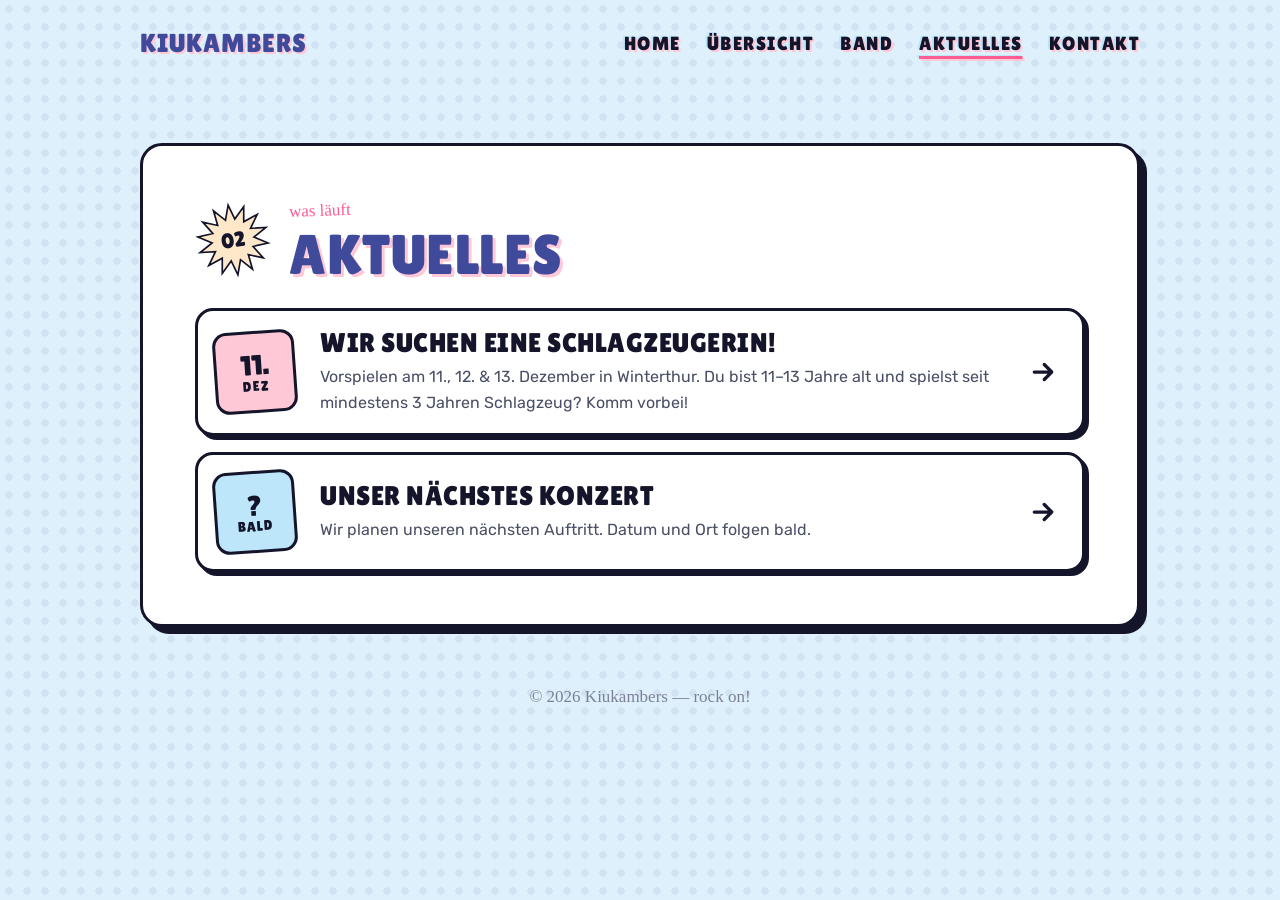
==== aktuelles.html @ fff4f890 "Mobile Optimierung: Burger-Menü, Startseite, News-Layout" ====
<!DOCTYPE html>
<html lang="de">
<head>
  <meta charset="UTF-8" />
  <meta name="viewport" content="width=device-width, initial-scale=1.0" />
  <title>Aktuelles — Kiukambers</title>
  <meta name="description" content="Die Kiukambers: Toni (E-Bass), Una (E-Gitarre), Marta (Akkordeon) und Sina (Cello). Konzerte, News und aktuell: wir suchen eine Schlagzeugerin!" />

  <link rel="preconnect" href="https://fonts.googleapis.com" />
  <link rel="preconnect" href="https://fonts.gstatic.com" crossorigin />
  <link href="https://fonts.googleapis.com/css2?family=Lilita+One&family=Permanent+Marker&family=Rubik:wght@400;500;600&display=swap" rel="stylesheet" />

  <link rel="stylesheet" href="style.css" />
</head>
<body>

  <!-- icons + Flyer-Stern -->
  <svg width="0" height="0" style="position:absolute" aria-hidden="true">
    <symbol id="i-arrow" viewBox="0 0 24 24"><path d="M5 12h14M13 6l6 6-6 6" /></symbol>
    <symbol id="i-chat" viewBox="0 0 24 24"><path d="M7.9 20A9 9 0 1 0 4 16.1L2 22Z" /></symbol>
    <polygon id="burst" points="50,0 56.7,20.8 71.7,5 68.7,26.5 89.1,18.8 77,37 98.7,38.9 80,50 98.7,61.1 77,63 89.1,81.2 68.7,73.5 71.7,95 56.7,79.2 50,100 43.3,79.2 28.3,95 31.3,73.5 10.9,81.2 23,63 1.3,61.1 20,50 1.3,38.9 23,37 10.9,18.8 31.3,26.5 28.3,5 43.3,20.8" />
  </svg>

  <header class="wrap header">
    <a class="brand" href="index.html">Kiukambers</a>
    <button class="menu-btn" type="button" aria-label="Menü öffnen" aria-expanded="false"><span></span><span></span><span></span></button>
    <ul class="nav">
      <li><a href="index.html">Home</a></li>
      <li><a href="uebersicht.html">Übersicht</a></li>
      <li><a href="band.html">Band</a></li>
      <li><a href="aktuelles.html" aria-current="page">Aktuelles</a></li>
      <li><a href="kontakt.html">Kontakt</a></li>
    </ul>
  </header>

  <main class="wrap sections">

    <!-- ============ AKTUELLES ============ -->
    <section class="panel" id="aktuelles">
      <div class="panel-head">
        <svg class="burst burst-cream" viewBox="-4 -4 108 108" aria-hidden="true"><use href="#burst" /><text x="50" y="51">02</text></svg>
        <div>
          <span class="kicker">was läuft</span>
          <h2>Aktuelles</h2>
        </div>
      </div>
      <ul class="news">
        <li>
          <a href="aktuelles/schlagzeugerin.html">
            <div class="date bg-pink"><b>11.</b><span>Dez</span></div>
            <div class="news-body">
              <h3>Wir suchen eine Schlagzeugerin!</h3>
              <p>Vorspielen am 11., 12. &amp; 13. Dezember in Winterthur. Du bist 11–13 Jahre alt und spielst seit mindestens 3 Jahren Schlagzeug? Komm vorbei!</p>
            </div>
            <svg class="ico arrow"><use href="#i-arrow" /></svg>
          </a>
        </li>
        <!-- PLATZHALTER: Beispiel-Eintrag für ein Konzert -->
        <li>
          <a href="aktuelles/naechstes-konzert.html">
            <div class="date bg-sky"><b>?</b><span>Bald</span></div>
            <div class="news-body">
              <h3>Unser nächstes Konzert</h3>
              <p>Wir planen unseren nächsten Auftritt. Datum und Ort folgen bald.</p>
            </div>
            <svg class="ico arrow"><use href="#i-arrow" /></svg>
          </a>
        </li>
      </ul>
    </section>

  </main>

  <footer class="wrap footer">© 2026 Kiukambers — rock on!</footer>

  <script src="script.js"></script>
</body>
</html>
---- style.css ----
/* ============================================================
   Kiukambers — Band-Website
   Rock/Punk-Look: dunkler Kopfbereich mit Bandfoto, Sticker-Titel,
   dicke Konturen + harte Schatten wie auf dem Flyer.
   ============================================================ */

:root {
  /* Flyer-Farben */
  --sky:    #BDE6FB;
  --indigo: #3F4A9B;
  --pink:   #FFC8D6;
  --hot:    #FF5C93;
  --cream:  #FFE7C9;
  --ink:    #14152B;

  --bg:     #DDF0FB;
  --panel:  #FFFFFF;
  --text:   #14152B;
  --text-2: #4A4F66;
  --text-3: #7C8197;

  --radius: 22px;
  --border: 3px solid var(--ink);
  --shadow: 7px 7px 0 var(--ink);
  --font-display: 'Lilita One', system-ui, sans-serif;
  --font-hand:    'Permanent Marker', cursive;
  --font-body:    'Rubik', system-ui, sans-serif;
}

* { box-sizing: border-box; margin: 0; padding: 0; }

html { scroll-behavior: smooth; overflow-x: clip; }

body {
  font-family: var(--font-body);
  color: var(--text);
  background:
    radial-gradient(circle, rgba(63, 74, 155, 0.08) 28%, transparent 30%) 0 0 / 18px 18px,
    var(--bg);
  line-height: 1.65;
  overflow-x: clip;
}

a { color: var(--indigo); }
img { display: block; max-width: 100%; }

.wrap {
  width: 100%;
  max-width: 1040px;
  margin: 0 auto;
  padding: 0 20px;
}

.ico {
  width: 1.1em;
  height: 1.1em;
  flex-shrink: 0;
  fill: none;
  stroke: currentColor;
  stroke-width: 2;
  stroke-linecap: round;
  stroke-linejoin: round;
}

/* ============================================================
   HEADER (Navigation)
   ============================================================ */
.header {
  position: relative;
  z-index: 2;
  display: flex;
  align-items: center;
  justify-content: space-between;
  gap: 16px;
  padding-top: 22px;
  padding-bottom: 22px;
}
.brand {
  font-family: var(--font-display);
  font-size: 26px;
  text-transform: uppercase;
  letter-spacing: 1px;
  color: var(--indigo);
  text-decoration: none;
  text-shadow: 2px 2px 0 var(--pink);
}
.nav {
  display: flex;
  flex-wrap: wrap;
  gap: 6px clamp(12px, 2.6vw, 26px);
  list-style: none;
}
.nav a {
  display: block;
  font-family: var(--font-display);
  font-size: 19px;
  letter-spacing: 1.5px;
  text-transform: uppercase;
  color: var(--ink);
  text-decoration: none;
  text-shadow: 2px 2px 0 var(--pink), -2px -1px 0 var(--sky);
}
.nav a:hover { animation: glitch 0.3s steps(2) infinite; }

/* Burger-Knopf (nur Handy) */
.menu-btn {
  display: none;
  flex-direction: column;
  justify-content: center;
  align-items: center;
  gap: 5px;
  width: 48px;
  height: 48px;
  flex-shrink: 0;
  border: var(--border);
  border-radius: 14px;
  background: var(--cream);
  box-shadow: 3px 3px 0 var(--ink);
  cursor: pointer;
}
.menu-btn span {
  display: block;
  width: 22px;
  height: 3px;
  border-radius: 3px;
  background: var(--ink);
  transition: transform 0.2s ease, opacity 0.2s ease;
}
.menu-btn.open span:nth-child(1) { transform: translateY(8px) rotate(45deg); }
.menu-btn.open span:nth-child(2) { opacity: 0; }
.menu-btn.open span:nth-child(3) { transform: translateY(-8px) rotate(-45deg); }
.nav a[aria-current="page"] {
  text-decoration: underline;
  text-decoration-thickness: 3px;
  text-underline-offset: 6px;
  text-decoration-color: var(--hot);
}

@keyframes glitch {
  0%   { transform: translate(0, 0) rotate(0); }
  25%  { transform: translate(-2px, 1px) rotate(-2deg); }
  50%  { transform: translate(2px, -1px) rotate(2deg); }
  75%  { transform: translate(-1px, -1px) rotate(-1deg); }
  100% { transform: translate(1px, 1px) rotate(1deg); }
}

/* ============================================================
   HERO mit Bandfoto
   Foto: img/band.jpg — fehlt es, erscheint der dunkle Verlauf.
   ============================================================ */
.hero {
  position: relative;
  overflow: hidden;
  min-height: min(88vh, 780px);
  display: flex;
  flex-direction: column;
  color: #fff;
  background:
    linear-gradient(180deg, rgba(20, 21, 43, 0.3) 0%, rgba(20, 21, 43, 0) 25%, rgba(20, 21, 43, 0) 60%, rgba(20, 21, 43, 0.5) 100%),
    url("img/band.jpg") center / cover no-repeat,
    radial-gradient(ellipse at 70% 20%, #5B3E9E 0%, transparent 55%),
    linear-gradient(160deg, #2A3170, var(--ink));
}
/* Startseite: Titelbild füllt den ganzen Bildschirm */
.hero-full { min-height: 100vh; min-height: 100svh; }
/* Titel unten, damit die Gesichter auf dem Bandfoto frei bleiben */
.hero-full .hero-content { margin: auto auto 0; padding-bottom: clamp(28px, 5vh, 56px); }
.hero-full .hero-lead { margin-top: 16px; max-width: none; }
.hero-full .btn { margin-top: 22px; }
.hero .btn { margin-top: 36px; }

.hero .brand { color: #fff; text-shadow: 2px 2px 0 var(--hot); }
.hero .nav a { color: #fff; text-shadow: 2px 2px 0 var(--hot), -2px -1px 0 #3EC6FF; }

.hero-content {
  position: relative;
  margin: auto;
  padding-top: 32px;
  padding-bottom: 72px;
  text-align: center;
}

/* Titel aus einzelnen Buchstaben-Stickern */
.ransom {
  display: flex;
  justify-content: center;
  gap: clamp(2px, 0.6vw, 8px);
  font-family: var(--font-display);
  font-weight: 400;
  text-transform: uppercase;
  font-size: clamp(26px, 8.2vw, 96px);
  line-height: 1;
}
.ransom span {
  --r: 0deg;
  --d: 1;
  display: inline-block;
  padding: 0.04em 0.12em 0.02em;
  border: 3px solid var(--ink);
  border-radius: 6px;
  color: var(--ink);
  background: var(--cream);
  box-shadow: 4px 5px 0 var(--ink);
  transform:
    translate(calc(var(--mx, 0) * var(--d) * 16px), calc(var(--my, 0) * var(--d) * 12px))
    rotate(var(--r));
  transition: transform 0.25s ease-out;
}
.ransom span:nth-child(1)  { --r: -7deg; --d: 1.2; background: var(--pink); }
.ransom span:nth-child(2)  { --r:  4deg; --d: 0.6; background: #fff; font-size: 0.86em; align-self: flex-end; }
.ransom span:nth-child(3)  { --r: -3deg; --d: 1.5; background: var(--sky); }
.ransom span:nth-child(4)  { --r:  8deg; --d: 0.8; background: var(--hot); color: #fff; }
.ransom span:nth-child(5)  { --r: -5deg; --d: 1.3; background: var(--cream); font-size: 1.1em; }
.ransom span:nth-child(6)  { --r:  3deg; --d: 0.7; background: var(--indigo); color: #fff; }
.ransom span:nth-child(7)  { --r: -8deg; --d: 1.4; background: #fff; font-size: 0.9em; align-self: flex-start; }
.ransom span:nth-child(8)  { --r:  6deg; --d: 0.9; background: var(--pink); }
.ransom span:nth-child(9)  { --r: -2deg; --d: 1.1; background: var(--sky); font-size: 1.05em; }
.ransom span:nth-child(10) { --r:  7deg; --d: 1.6; background: var(--cream); }

.hero-lead {
  margin: 28px auto 0;
  max-width: 30ch;
  font-family: var(--font-hand);
  font-size: clamp(20px, 3vw, 28px);
  line-height: 1.35;
  color: #fff;
  transform: rotate(-2deg);
  text-shadow: 0 2px 14px rgba(20, 21, 43, 0.6);
}

.pills {
  display: flex;
  flex-wrap: wrap;
  justify-content: center;
  gap: 12px;
  margin-top: 28px;
  list-style: none;
}
.pill {
  padding: 6px 18px;
  border: var(--border);
  border-radius: 999px;
  font-weight: 600;
  font-size: 16px;
  color: var(--ink);
  box-shadow: 3px 3px 0 var(--ink);
}
.pill:nth-child(odd)  { transform: rotate(-3deg); }
.pill:nth-child(even) { transform: rotate(2deg); }
.bg-pink   { background: var(--pink); }
.bg-cream  { background: var(--cream); }
.bg-sky    { background: var(--sky); }
.bg-hot    { background: var(--hot); color: #fff; }
.bg-indigo { background: var(--indigo); color: #fff; }

/* ============================================================
   ABSCHNITTE
   ============================================================ */
.sections {
  display: flex;
  flex-direction: column;
  gap: 40px;
  padding-top: 56px;
  padding-bottom: 48px;
}
.panel {
  background: var(--panel);
  border: var(--border);
  border-radius: var(--radius);
  box-shadow: var(--shadow);
  padding: clamp(26px, 5vw, 52px);
}

.panel-head {
  display: flex;
  align-items: center;
  gap: 18px;
  margin-bottom: 26px;
}
/* Nummer im Flyer-Stern */
.burst {
  flex-shrink: 0;
  width: 76px;
  height: 76px;
  transform: rotate(-8deg);
}
.burst use { stroke: var(--ink); stroke-width: 2.4; stroke-linejoin: miter; }
.burst text {
  font-family: var(--font-display);
  font-size: 30px;
  fill: var(--ink);
  text-anchor: middle;
  dominant-baseline: central;
}
.burst-pink  use { fill: var(--pink); }
.burst-cream use { fill: var(--cream); }
.burst-sky   use { fill: var(--sky); }

.kicker {
  display: block;
  font-family: var(--font-hand);
  font-size: 17px;
  color: var(--hot);
  transform: rotate(-2deg);
  transform-origin: left;
}
h2 {
  font-family: var(--font-display);
  font-weight: 400;
  text-transform: uppercase;
  color: var(--indigo);
  font-size: clamp(36px, 6vw, 56px);
  line-height: 1;
  letter-spacing: 0.5px;
  text-shadow: 3px 3px 0 var(--pink);
}
p { color: var(--text-2); font-size: 18px; }
h1, h2, h3 { overflow-wrap: break-word; hyphens: auto; }
p + p { margin-top: 14px; }
.text { max-width: 640px; }

/* ---------- band members ---------- */
.members {
  display: grid;
  grid-template-columns: repeat(4, 1fr);
  gap: 20px;
}
.text + .members { margin-top: 34px; }
.member {
  padding: 22px 18px;
  border: var(--border);
  border-radius: 18px;
  box-shadow: 5px 5px 0 var(--ink);
  transition: transform 0.2s ease, box-shadow 0.2s ease;
}
.member:nth-child(1) { background: var(--sky);   transform: rotate(-1.5deg); }
.member:nth-child(2) { background: var(--pink);  transform: rotate(1deg); }
.member:nth-child(3) { background: var(--cream); transform: rotate(-1deg); }
.member:nth-child(4) { background: var(--sky);   transform: rotate(1.5deg); }
.member:hover { transform: rotate(0) translateY(-6px); box-shadow: 8px 10px 0 var(--ink); }
.avatar {
  width: 104px;
  height: 104px;
  border-radius: 50%;
  border: var(--border);
  display: grid;
  place-items: center;
  font-family: var(--font-display);
  font-size: 38px;
  color: var(--ink);
  background: #fff;
  margin-bottom: 14px;
}
.avatar { overflow: hidden; }
.avatar img { width: 100%; height: 100%; object-fit: cover; }
.member h3 {
  font-family: var(--font-display);
  font-weight: 400;
  text-transform: uppercase;
  font-size: 26px;
  line-height: 1.1;
  letter-spacing: 0.5px;
}
.member .instrument {
  display: inline-block;
  margin: 4px 0 10px;
  padding: 1px 10px;
  border-radius: 999px;
  background: var(--ink);
  color: #fff;
  font-size: 13px;
  font-weight: 600;
  letter-spacing: 1px;
  text-transform: uppercase;
}
.member p { font-size: 15px; color: var(--ink); }

/* ---------- Band-Vorschau (Übersicht) ---------- */
.lineup {
  display: flex;
  flex-wrap: wrap;
  gap: 24px 32px;
  list-style: none;
}
.lineup li {
  display: flex;
  flex-direction: column;
  align-items: center;
  font-family: var(--font-display);
  font-size: 22px;
  text-transform: uppercase;
  line-height: 1.1;
}
.lineup small {
  font-family: var(--font-body);
  font-size: 13px;
  font-weight: 600;
  letter-spacing: 1px;
  color: var(--text-3);
}
.lineup .avatar { margin-bottom: 10px; transition: transform 0.2s ease; }
.lineup li:nth-child(1) .avatar { background: var(--sky); }
.lineup li:nth-child(2) .avatar { background: var(--pink); }
.lineup li:nth-child(3) .avatar { background: var(--cream); }
.lineup li:nth-child(4) .avatar { background: var(--hot); color: #fff; }
.lineup li:nth-child(odd) .avatar  { transform: rotate(-6deg); }
.lineup li:nth-child(even) .avatar { transform: rotate(5deg); }

/* ---------- news list ---------- */
.news {
  list-style: none;
  display: flex;
  flex-direction: column;
  gap: 16px;
}
.news a {
  display: flex;
  align-items: center;
  gap: clamp(16px, 3vw, 24px);
  padding: 16px;
  border: var(--border);
  border-radius: 18px;
  background: #fff;
  box-shadow: 4px 4px 0 var(--ink);
  color: inherit;
  text-decoration: none;
  transition: transform 0.15s ease, box-shadow 0.15s ease, background-color 0.15s ease;
}
.date {
  flex-shrink: 0;
  width: 82px;
  height: 82px;
  border: var(--border);
  border-radius: 14px;
  display: grid;
  place-content: center;
  text-align: center;
  font-family: var(--font-display);
  text-transform: uppercase;
  color: var(--ink);
  line-height: 1;
  transform: rotate(-4deg);
  transition: transform 0.2s ease;
}
.date b { display: block; font-weight: 400; font-size: 28px; }
.date span { font-size: 14px; letter-spacing: 1px; }
.news-body { flex: 1; min-width: 0; }
.news h3 {
  font-family: var(--font-display);
  font-weight: 400;
  text-transform: uppercase;
  font-size: clamp(21px, 3vw, 27px);
  line-height: 1.15;
  letter-spacing: 0.5px;
  margin-bottom: 6px;
}
.news p { font-size: 16px; }
.news .arrow {
  flex-shrink: 0;
  width: 30px;
  height: 30px;
  margin-right: 8px;
  stroke-width: 2.6;
  transition: transform 0.2s ease;
}
.news a:hover { transform: translate(-3px, -3px); box-shadow: 8px 8px 0 var(--ink); background: #FFF6F9; }
.news a:hover .date { transform: rotate(5deg) scale(1.06); }
.news a:hover .arrow { transform: translateX(5px); }

/* ---------- buttons ---------- */
.btn {
  display: inline-flex;
  align-items: center;
  gap: 10px;
  margin-top: 26px;
  padding: 14px 26px;
  border: var(--border);
  border-radius: 999px;
  background: var(--hot);
  color: #fff;
  font-family: var(--font-display);
  font-size: 20px;
  letter-spacing: 1px;
  text-transform: uppercase;
  text-decoration: none;
  box-shadow: 5px 5px 0 var(--ink);
  transition: transform 0.12s ease, box-shadow 0.12s ease;
}
.btn:hover  { transform: translate(-2px, -2px); box-shadow: 7px 7px 0 var(--ink); }
.btn:active { transform: translate(4px, 4px);   box-shadow: 1px 1px 0 var(--ink); }

/* ============================================================
   ARTICLE (Detailseiten)
   ============================================================ */
.article { padding-top: 8px; }
.back {
  display: inline-flex;
  align-items: center;
  gap: 6px;
  font-weight: 600;
  text-decoration: none;
  margin-bottom: 18px;
}
.back:hover { text-decoration: underline; }
.article h1 {
  font-family: var(--font-display);
  font-weight: 400;
  text-transform: uppercase;
  color: var(--indigo);
  font-size: clamp(38px, 7vw, 70px);
  line-height: 0.95;
  margin: 8px 0 22px;
  text-shadow: 4px 4px 0 var(--pink);
}
.article .panel > p,
.article .panel > ul { max-width: 680px; }
.article h2 { font-size: clamp(28px, 4vw, 36px); margin-bottom: 16px; }
.article ul { padding-left: 22px; }
.article li { font-size: 18px; color: var(--text-2); }
.article li + li { margin-top: 6px; }
.article ul + p { margin-top: 20px; }
.article strong { color: var(--text); font-weight: 600; }

.facts {
  display: grid;
  grid-template-columns: repeat(3, 1fr);
  gap: 18px;
}
.fact {
  border: var(--border);
  border-radius: 18px;
  padding: 20px;
  box-shadow: 5px 5px 0 var(--ink);
}
.fact:nth-child(1) { transform: rotate(-1deg); }
.fact:nth-child(2) { transform: rotate(1deg); }
.fact:nth-child(3) { transform: rotate(-0.5deg); }
.fact h3 {
  font-family: var(--font-display);
  font-weight: 400;
  text-transform: uppercase;
  color: var(--indigo);
  font-size: 28px;
  line-height: 1.1;
  margin-bottom: 6px;
}
.fact p { color: var(--ink); font-size: 16px; }
.fact a { font-weight: 600; }

.flyer {
  display: block;
  max-width: 380px;
  border: var(--border);
  border-radius: 16px;
  overflow: hidden;
  box-shadow: var(--shadow);
  transform: rotate(-2deg);
  transition: transform 0.2s ease;
}
.flyer:hover { transform: rotate(0) scale(1.02); }

/* ============================================================
   FOOTER
   ============================================================ */
.footer {
  padding-top: 8px;
  padding-bottom: 44px;
  text-align: center;
  font-family: var(--font-hand);
  font-size: 17px;
  color: var(--text-3);
}

/* ============================================================
   MAUSZEIGER WIE BEI OFFSPRING, IN NEONGRÜN (siehe script.js)
   ============================================================ */
.cursor-ring,
.cursor-dot {
  position: fixed;
  top: 0;
  left: 0;
  z-index: 99999;
  pointer-events: none;
  border-radius: 50%;
}
.cursor-ring {
  width: 8rem;
  height: 8rem;
}
.cursor-dot {
  width: 0.75rem;
  height: 0.75rem;
  background: #39FF14;
  box-shadow: 0 0 10px 2px rgba(57, 255, 20, 0.7);
}
.cur-hidden { visibility: hidden; }
@media (hover: none) {
  .cursor-ring, .cursor-dot { display: none; }
}

@media (prefers-reduced-motion: reduce) {
  .nav a:hover { animation: none; }
  .ransom span { transition: none; }
}

/* ============================================================
   RESPONSIVE
   ============================================================ */
@media (max-width: 860px) {
  .members { grid-template-columns: 1fr 1fr; }
  .facts { grid-template-columns: 1fr; }
}

@media (max-width: 720px) {
  /* Navigation als Burger-Menü */
  .header { flex-direction: row; align-items: center; padding-top: 14px; padding-bottom: 14px; }
  .menu-btn { display: flex; }
  .nav {
    display: none;
    position: absolute;
    top: calc(100% - 4px);
    right: 20px;
    left: 20px;
    flex-direction: column;
    gap: 0;
    padding: 8px;
    background: var(--panel);
    border: var(--border);
    border-radius: 18px;
    box-shadow: var(--shadow);
  }
  .nav.open { display: flex; }
  .nav a,
  .hero .nav a {
    padding: 12px 14px;
    border-radius: 12px;
    font-size: 22px;
    color: var(--ink);
    text-shadow: 2px 2px 0 var(--pink);
  }
  .nav a:hover { animation: none; background: var(--bg); }
  .nav a[aria-current="page"] { background: var(--pink); text-decoration: none; }
}

@media (max-width: 520px) {
  .hero { min-height: 560px; }
  .hero-content { padding-bottom: 56px; }
  .ransom span { border-width: 2px; box-shadow: 3px 3px 0 var(--ink); }
  .hero-lead { font-size: 19px; }

  /* Startseite: ganzes Bandfoto oben, Titel darunter */
  .hero-full {
    min-height: auto;
    background:
      linear-gradient(180deg, rgba(20, 21, 43, 0.45) 0%, rgba(20, 21, 43, 0) 80px,
                      rgba(20, 21, 43, 0) calc(66.7vw - 70px), var(--ink) 66.7vw),
      url("img/band.jpg") center top / 100% auto no-repeat,
      var(--ink);
  }
  .hero-full { min-height: 100vh; min-height: 100svh; }
  .hero-full .hero-content { margin: auto; padding-top: calc(66.7vw - 190px); padding-bottom: 40px; }

  .sections { gap: 28px; padding-top: 28px; }
  .panel { padding: 24px 18px; box-shadow: 5px 5px 0 var(--ink); }
  .panel-head { gap: 12px; margin-bottom: 20px; }
  .burst { width: 52px; height: 52px; }
  h2 { font-size: clamp(30px, 9vw, 40px); }
  .article h1 { font-size: clamp(30px, 9.5vw, 44px); }
  p, .article li { font-size: 17px; }

  .members { grid-template-columns: 1fr; }
  .member { display: grid; grid-template-columns: 72px 1fr; column-gap: 16px; align-content: start; padding: 18px; }
  .avatar { width: 72px; height: 72px; font-size: 30px; margin-bottom: 0; grid-row: span 3; }
  .member .instrument { justify-self: start; }
  .member:nth-child(n) { transform: none; }

  .lineup { display: grid; grid-template-columns: 1fr 1fr; gap: 18px 10px; }
  .lineup li { font-size: 18px; }
  .lineup small { font-size: 12px; }
  .lineup .avatar { width: 72px; height: 72px; }

  /* News: Datum oben, Text volle Breite */
  .news a { flex-direction: column; align-items: flex-start; gap: 12px; padding: 16px; }
  .date { width: auto; height: auto; padding: 6px 14px; display: flex; gap: 6px; align-items: baseline; }
  .date b { font-size: 22px; }
  .date span { font-size: 15px; }
  .news h3 { font-size: 22px; }
  .news .arrow { display: none; }

  .btn { width: 100%; justify-content: center; }
  .back { padding: 10px 0; margin-bottom: 8px; }
  .facts { gap: 14px; }
  .fact:nth-child(n) { transform: none; }
  .flyer { max-width: 100%; }
}
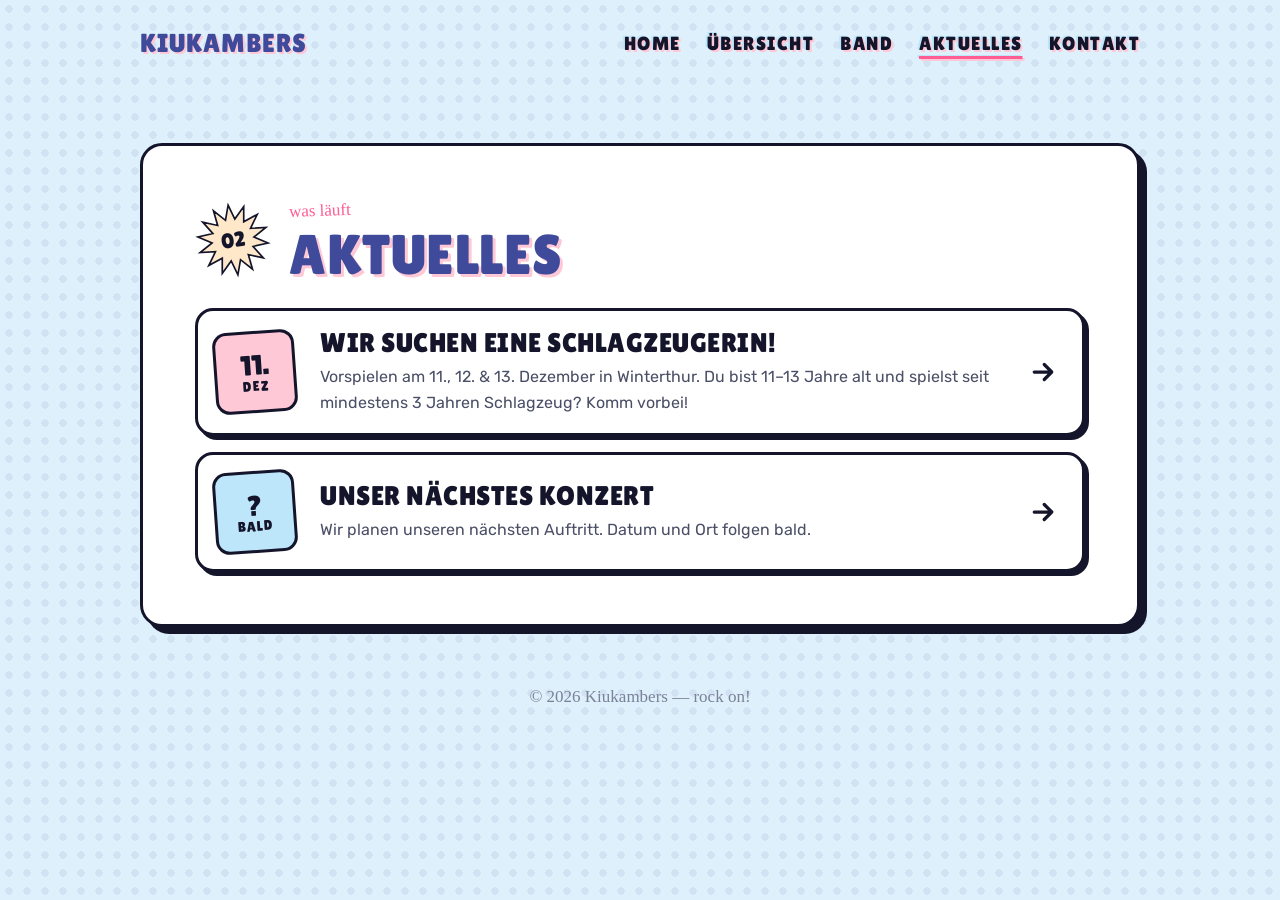
==== commit 28ac628a: "Neongrüner Blitz bei Klick auf Kiukambers" ====
--- a/aktuelles.html
+++ b/aktuelles.html
@@ -10,7 +10,7 @@
   <link rel="preconnect" href="https://fonts.gstatic.com" crossorigin />
   <link href="https://fonts.googleapis.com/css2?family=Lilita+One&family=Permanent+Marker&family=Rubik:wght@400;500;600&display=swap" rel="stylesheet" />
 
-  <link rel="stylesheet" href="style.css" />
+  <link rel="stylesheet" href="style.css?v=2" />
 </head>
 <body>
 
@@ -71,8 +71,8 @@
 
   </main>
 
-  <footer class="wrap footer">© 2026 Kiukambers — rock on!</footer>
+  <footer class="wrap footer">© 2026 <span class="zap">Kiukambers</span> — rock on!</footer>
 
-  <script src="script.js"></script>
+  <script src="script.js?v=2"></script>
 </body>
 </html>
--- a/style.css
+++ b/style.css
@@ -41,7 +41,7 @@
   overflow-x: clip;
 }
 
-a { color: var(--indigo); }
+a { color: var(--indigo); -webkit-tap-highlight-color: transparent; }
 img { display: block; max-width: 100%; }
 
 .wrap {
@@ -375,11 +375,11 @@
 }
 .member p { font-size: 15px; color: var(--ink); }
 
-/* ---------- Band-Vorschau (Übersicht) ---------- */
+/* ---------- Band-Vorschau (Übersicht): 4 grosse Kreise über die volle Breite ---------- */
 .lineup {
-  display: flex;
-  flex-wrap: wrap;
-  gap: 24px 32px;
+  display: grid;
+  grid-template-columns: repeat(4, 1fr);
+  gap: 20px;
   list-style: none;
 }
 .lineup li {
@@ -387,9 +387,10 @@
   flex-direction: column;
   align-items: center;
   font-family: var(--font-display);
-  font-size: 22px;
+  font-size: 26px;
   text-transform: uppercase;
   line-height: 1.1;
+  text-align: center;
 }
 .lineup small {
   font-family: var(--font-body);
@@ -398,13 +399,19 @@
   letter-spacing: 1px;
   color: var(--text-3);
 }
-.lineup .avatar { margin-bottom: 10px; transition: transform 0.2s ease; }
-.lineup li:nth-child(1) .avatar { background: var(--sky); }
-.lineup li:nth-child(2) .avatar { background: var(--pink); }
-.lineup li:nth-child(3) .avatar { background: var(--cream); }
-.lineup li:nth-child(4) .avatar { background: var(--hot); color: #fff; }
-.lineup li:nth-child(odd) .avatar  { transform: rotate(-6deg); }
-.lineup li:nth-child(even) .avatar { transform: rotate(5deg); }
+.lineup .avatar {
+  width: min(170px, 100%);
+  height: auto;
+  aspect-ratio: 1;
+  margin-bottom: 14px;
+  box-shadow: 5px 5px 0 var(--ink);
+  transition: transform 0.2s ease, box-shadow 0.2s ease;
+}
+.lineup li:nth-child(1) .avatar { background: var(--sky);   transform: rotate(-4deg); }
+.lineup li:nth-child(2) .avatar { background: var(--pink);  transform: rotate(3deg); }
+.lineup li:nth-child(3) .avatar { background: var(--cream); transform: rotate(-3deg); }
+.lineup li:nth-child(4) .avatar { background: var(--sky);   transform: rotate(4deg); }
+.lineup li:hover .avatar { transform: rotate(0) translateY(-6px); box-shadow: 7px 9px 0 var(--ink); }
 
 /* ---------- news list ---------- */
 .news {
@@ -598,9 +605,72 @@
   .cursor-ring, .cursor-dot { display: none; }
 }
 
+/* ============================================================
+   NEONGRÜNER BLITZ beim Klick auf den Titel (siehe script.js)
+   ============================================================ */
+.ransom, .zap { cursor: pointer; -webkit-tap-highlight-color: transparent; user-select: none; }
+.zap { display: inline-block; transition: color 0.15s ease, text-shadow 0.15s ease; }
+.zap:hover { color: #2BD40F; }
+.ransom:focus-visible { outline: 3px dashed #39FF14; outline-offset: 10px; border-radius: 12px; }
+
+.bolt {
+  position: fixed;
+  inset: 0;
+  width: 100vw;
+  height: 100vh;
+  z-index: 99998;
+  pointer-events: none;
+  animation: bolt 0.9s linear forwards;
+}
+.bolt path { fill: none; stroke-linecap: round; stroke-linejoin: round; }
+.bolt-glow   { stroke: rgba(57, 255, 20, 0.55); stroke-width: 40; filter: blur(14px); }
+.bolt-mid    { stroke: #39FF14; stroke-width: 12; filter: blur(2px); }
+.bolt-branch { stroke: #6BFF4A; stroke-width: 4; }
+.bolt-core   { stroke: #F4FFEE; stroke-width: 4.5; }
+@keyframes bolt {
+  0%   { opacity: 1; }
+  18%  { opacity: 0.3; }
+  26%  { opacity: 1; }
+  40%  { opacity: 0.5; }
+  48%  { opacity: 1; }
+  100% { opacity: 0; }
+}
+
+.bolt-flash {
+  position: fixed;
+  inset: 0;
+  z-index: 99997;
+  pointer-events: none;
+  background: radial-gradient(ellipse at center, rgba(57, 255, 20, 0.45), rgba(57, 255, 20, 0.15) 70%);
+  mix-blend-mode: screen;
+  animation: bolt-flash 0.8s ease-out forwards;
+}
+@keyframes bolt-flash {
+  0%   { opacity: 1; }
+  15%  { opacity: 0.2; }
+  25%  { opacity: 0.9; }
+  100% { opacity: 0; }
+}
+
+/* Schriftzug / Wort zuckt beim Einschlag */
+.brand.zapped, .zap.zapped { animation: zap 0.5s ease-out; }
+
+/* Sticker-Buchstaben zucken beim Einschlag */
+.ransom.zapped span { animation: zap 0.5s ease-out; }
+.ransom.zapped span:nth-child(odd)  { animation-delay: 0.02s; }
+.ransom.zapped span:nth-child(3n)   { animation-delay: 0.05s; }
+@keyframes zap {
+  0%   { translate: 0 0; filter: none; }
+  15%  { translate: 0 -14px; filter: drop-shadow(0 0 10px #39FF14) brightness(1.4); }
+  35%  { translate: -4px 4px; }
+  55%  { translate: 3px -3px; filter: drop-shadow(0 0 6px #39FF14); }
+  100% { translate: 0 0; filter: none; }
+}
+
 @media (prefers-reduced-motion: reduce) {
   .nav a:hover { animation: none; }
   .ransom span { transition: none; }
+  .zap { transition: none; }
 }
 
 /* ============================================================
@@ -608,6 +678,7 @@
    ============================================================ */
 @media (max-width: 860px) {
   .members { grid-template-columns: 1fr 1fr; }
+  .lineup { grid-template-columns: 1fr 1fr; }
   .facts { grid-template-columns: 1fr; }
 }
 
@@ -648,18 +719,6 @@
   .ransom span { border-width: 2px; box-shadow: 3px 3px 0 var(--ink); }
   .hero-lead { font-size: 19px; }
 
-  /* Startseite: ganzes Bandfoto oben, Titel darunter */
-  .hero-full {
-    min-height: auto;
-    background:
-      linear-gradient(180deg, rgba(20, 21, 43, 0.45) 0%, rgba(20, 21, 43, 0) 80px,
-                      rgba(20, 21, 43, 0) calc(66.7vw - 70px), var(--ink) 66.7vw),
-      url("img/band.jpg") center top / 100% auto no-repeat,
-      var(--ink);
-  }
-  .hero-full { min-height: 100vh; min-height: 100svh; }
-  .hero-full .hero-content { margin: auto; padding-top: calc(66.7vw - 190px); padding-bottom: 40px; }
-
   .sections { gap: 28px; padding-top: 28px; }
   .panel { padding: 24px 18px; box-shadow: 5px 5px 0 var(--ink); }
   .panel-head { gap: 12px; margin-bottom: 20px; }
@@ -674,10 +733,10 @@
   .member .instrument { justify-self: start; }
   .member:nth-child(n) { transform: none; }
 
-  .lineup { display: grid; grid-template-columns: 1fr 1fr; gap: 18px 10px; }
-  .lineup li { font-size: 18px; }
+  .lineup { gap: 22px 14px; }
+  .lineup li { font-size: 20px; }
   .lineup small { font-size: 12px; }
-  .lineup .avatar { width: 72px; height: 72px; }
+  .lineup .avatar { width: min(130px, 100%); margin-bottom: 10px; }
 
   /* News: Datum oben, Text volle Breite */
   .news a { flex-direction: column; align-items: flex-start; gap: 12px; padding: 16px; }
@@ -693,3 +752,37 @@
   .fact:nth-child(n) { transform: none; }
   .flyer { max-width: 100%; }
 }
+
+/* Hochformat (Handy, Tablet): ganzes Bandfoto mit allen Gesichtern zeigen */
+@media (max-width: 520px), (max-width: 1024px) and (orientation: portrait) {
+  /* Startseite: scharfes Bandfoto (alle Gesichter) unter der Kopfzeile,
+     dahinter dasselbe Foto unscharf über das ganze Display erweitert.
+     Kopfzeile = 76px hoch, Foto = volle Breite (Seitenverhältnis 3:2). */
+  .hero-full {
+    min-height: 100vh;
+    min-height: 100svh;
+    background: var(--ink);
+    isolation: isolate;
+  }
+  .hero-full::before {
+    content: "";
+    position: absolute;
+    inset: -40px;
+    z-index: -2;
+    background: url("img/band.jpg") center / cover no-repeat;
+    filter: blur(22px) brightness(0.6) saturate(1.2);
+  }
+  .hero-full::after {
+    content: "";
+    position: absolute;
+    top: 76px;
+    left: 0;
+    right: 0;
+    aspect-ratio: 3 / 2;
+    z-index: -1;
+    background: url("img/band.jpg") center / cover no-repeat;
+    -webkit-mask-image: linear-gradient(180deg, transparent 0, #000 28px, #000 calc(100% - 70px), transparent);
+            mask-image: linear-gradient(180deg, transparent 0, #000 28px, #000 calc(100% - 70px), transparent);
+  }
+  .hero-full .hero-content { margin: auto; padding-top: calc(66.7vw - 100px); padding-bottom: 40px; }
+}
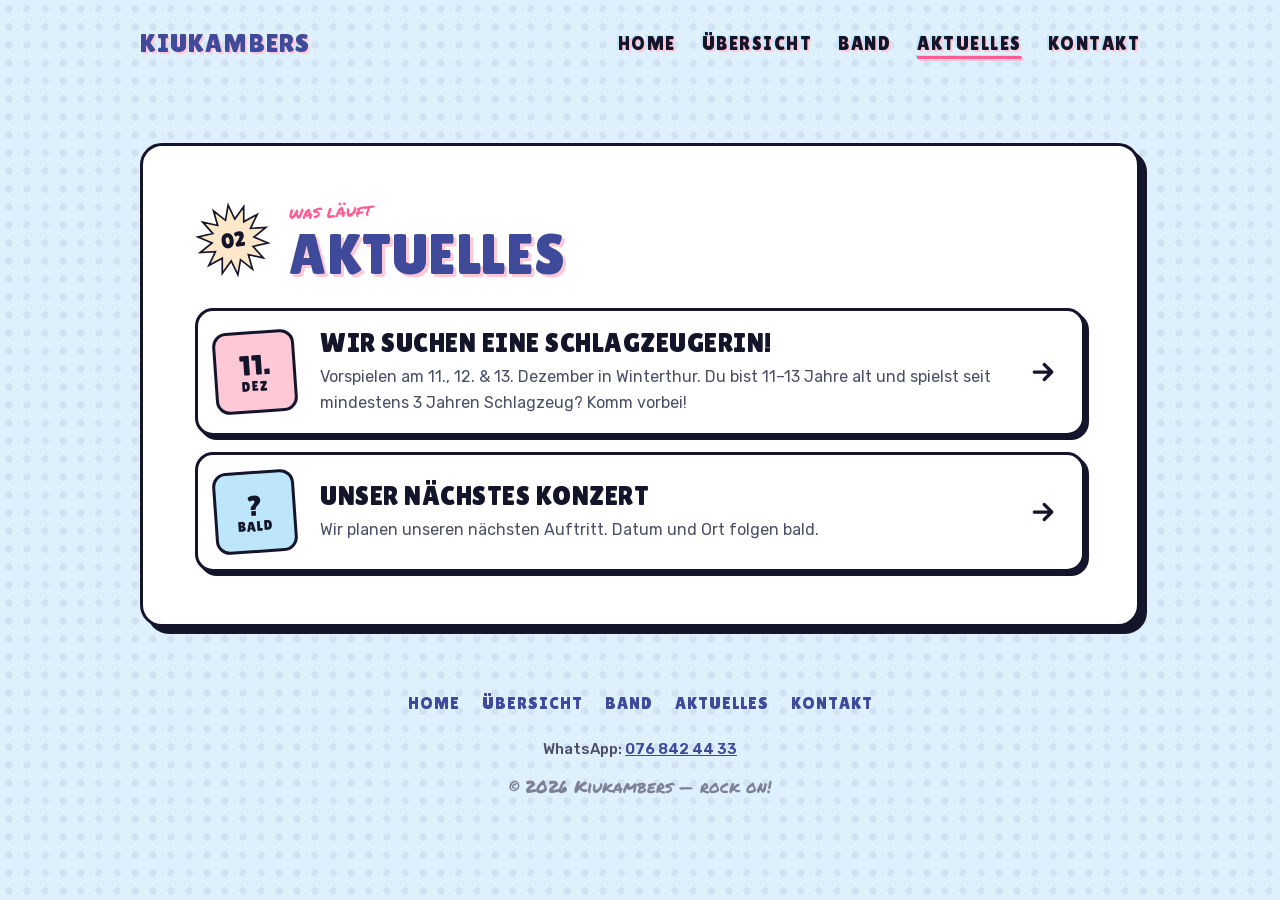
==== commit 44a20dca: "Bilder kleiner, Schriften lokal, sparsamer Mauszeiger, 404-Seite, Fusszeile mit Links" ====
--- a/aktuelles.html
+++ b/aktuelles.html
@@ -4,13 +4,29 @@
   <meta charset="UTF-8" />
   <meta name="viewport" content="width=device-width, initial-scale=1.0" />
   <title>Aktuelles — Kiukambers</title>
-  <meta name="description" content="Die Kiukambers: Toni (E-Bass), Una (E-Gitarre), Marta (Akkordeon) und Sina (Cello). Konzerte, News und aktuell: wir suchen eine Schlagzeugerin!" />
+  <meta name="description" content="News der Kiukambers: Konzerte, Termine und aktuell die Suche nach einer Schlagzeugerin." />
 
-  <link rel="preconnect" href="https://fonts.googleapis.com" />
-  <link rel="preconnect" href="https://fonts.gstatic.com" crossorigin />
-  <link href="https://fonts.googleapis.com/css2?family=Lilita+One&family=Permanent+Marker&family=Rubik:wght@400;500;600&display=swap" rel="stylesheet" />
+  <link rel="icon" href="favicon.ico" sizes="any" />
+  <link rel="icon" href="img/favicon-32.png" type="image/png" sizes="32x32" />
+  <link rel="icon" href="img/favicon-192.png" type="image/png" sizes="192x192" />
+  <link rel="icon" href="favicon.svg" type="image/svg+xml" />
+  <link rel="apple-touch-icon" href="img/apple-touch-icon.png" />
+  <meta name="theme-color" content="#3F4A9B" />
 
-  <link rel="stylesheet" href="style.css?v=2" />
+  <!-- Vorschau beim Teilen (WhatsApp, Instagram, …) -->
+  <meta property="og:type" content="website" />
+  <meta property="og:site_name" content="Kiukambers" />
+  <meta property="og:locale" content="de_CH" />
+  <meta property="og:title" content="Aktuelles — Kiukambers" />
+  <meta property="og:description" content="News der Kiukambers: Konzerte, Termine und aktuell die Suche nach einer Schlagzeugerin." />
+  <meta property="og:url" content="https://tonibund.github.io/kiukambers/aktuelles.html" />
+  <meta property="og:image" content="https://tonibund.github.io/kiukambers/img/og.jpg" />
+  <meta property="og:image:width" content="1200" />
+  <meta property="og:image:height" content="630" />
+  <meta property="og:image:alt" content="Die Kiukambers auf der Bühne: Una, Sina, Marta und Toni" />
+  <meta name="twitter:card" content="summary_large_image" />
+
+  <link rel="stylesheet" href="style.css?v=6" />
 </head>
 <body>
 
@@ -71,8 +87,18 @@
 
   </main>
 
-  <footer class="wrap footer">© 2026 <span class="zap">Kiukambers</span> — rock on!</footer>
+  <footer class="wrap footer">
+    <ul class="footer-nav">
+      <li><a href="index.html">Home</a></li>
+      <li><a href="uebersicht.html">Übersicht</a></li>
+      <li><a href="band.html">Band</a></li>
+      <li><a href="aktuelles.html">Aktuelles</a></li>
+      <li><a href="kontakt.html">Kontakt</a></li>
+    </ul>
+    <p class="footer-wa">WhatsApp: <a href="https://wa.me/41768424433" target="_blank" rel="noopener">076 842 44 33</a></p>
+    © 2026 <span class="zap">Kiukambers</span> — rock on!
+  </footer>
 
-  <script src="script.js?v=2"></script>
+  <script src="script.js?v=6"></script>
 </body>
 </html>
--- a/style.css
+++ b/style.css
@@ -3,6 +3,11 @@
    Rock/Punk-Look: dunkler Kopfbereich mit Bandfoto, Sticker-Titel,
    dicke Konturen + harte Schatten wie auf dem Flyer.
    ============================================================ */
+
+/* Schriften lokal (keine Verbindung zu Google) */
+@font-face { font-family: 'Lilita One'; font-weight: 400; font-display: swap; src: url("fonts/lilita-one.woff2") format("woff2"); }
+@font-face { font-family: 'Permanent Marker'; font-weight: 400; font-display: swap; src: url("fonts/permanent-marker.woff2") format("woff2"); }
+@font-face { font-family: 'Rubik'; font-weight: 300 900; font-display: swap; src: url("fonts/rubik.woff2") format("woff2"); }
 
 :root {
   /* Flyer-Farben */
@@ -166,6 +171,7 @@
 /* Titel unten, damit die Gesichter auf dem Bandfoto frei bleiben */
 .hero-full .hero-content { margin: auto auto 0; padding-bottom: clamp(28px, 5vh, 56px); }
 .hero-full .hero-lead { margin-top: 16px; max-width: none; }
+.end-dot { font-size: 1.35em; line-height: 0; margin-left: 0.04em; }
 .hero-full .btn { margin-top: 22px; }
 .hero .btn { margin-top: 36px; }
 
@@ -577,6 +583,34 @@
   font-size: 17px;
   color: var(--text-3);
 }
+.footer-nav {
+  display: flex;
+  flex-wrap: wrap;
+  justify-content: center;
+  gap: 4px 22px;
+  margin-bottom: 14px;
+  list-style: none;
+  font-family: var(--font-display);
+  font-size: 17px;
+  letter-spacing: 1px;
+  text-transform: uppercase;
+}
+.footer-nav a {
+  display: inline-block;
+  padding: 6px 0;
+  color: var(--indigo);
+  text-decoration: none;
+}
+.footer-nav a:hover { color: var(--hot); }
+.footer-wa { font-family: var(--font-body); font-size: 15px; font-weight: 500; margin-bottom: 10px; }
+.footer-wa a { color: var(--indigo); font-weight: 600; }
+
+/* 404-Seite */
+.notfound { text-align: center; padding-top: clamp(40px, 10vw, 100px); padding-bottom: clamp(40px, 10vw, 100px); }
+.notfound .ransom { cursor: default; }
+.notfound .big { font-family: var(--font-display); font-size: clamp(90px, 22vw, 180px); line-height: 1; color: var(--indigo); text-shadow: 6px 6px 0 var(--pink); }
+.notfound p { max-width: 34ch; margin: 12px auto 0; }
+.notfound h1 { font-family: var(--font-display); font-weight: 400; text-transform: uppercase; color: var(--indigo); font-size: clamp(32px, 6vw, 52px); line-height: 1; margin-top: 8px; }
 
 /* ============================================================
    MAUSZEIGER WIE BEI OFFSPRING, IN NEONGRÜN (siehe script.js)
@@ -770,7 +804,7 @@
     inset: -40px;
     z-index: -2;
     background: url("img/band.jpg") center / cover no-repeat;
-    filter: blur(22px) brightness(0.6) saturate(1.2);
+    filter: blur(22px) brightness(1.05) saturate(1.15);
   }
   .hero-full::after {
     content: "";
